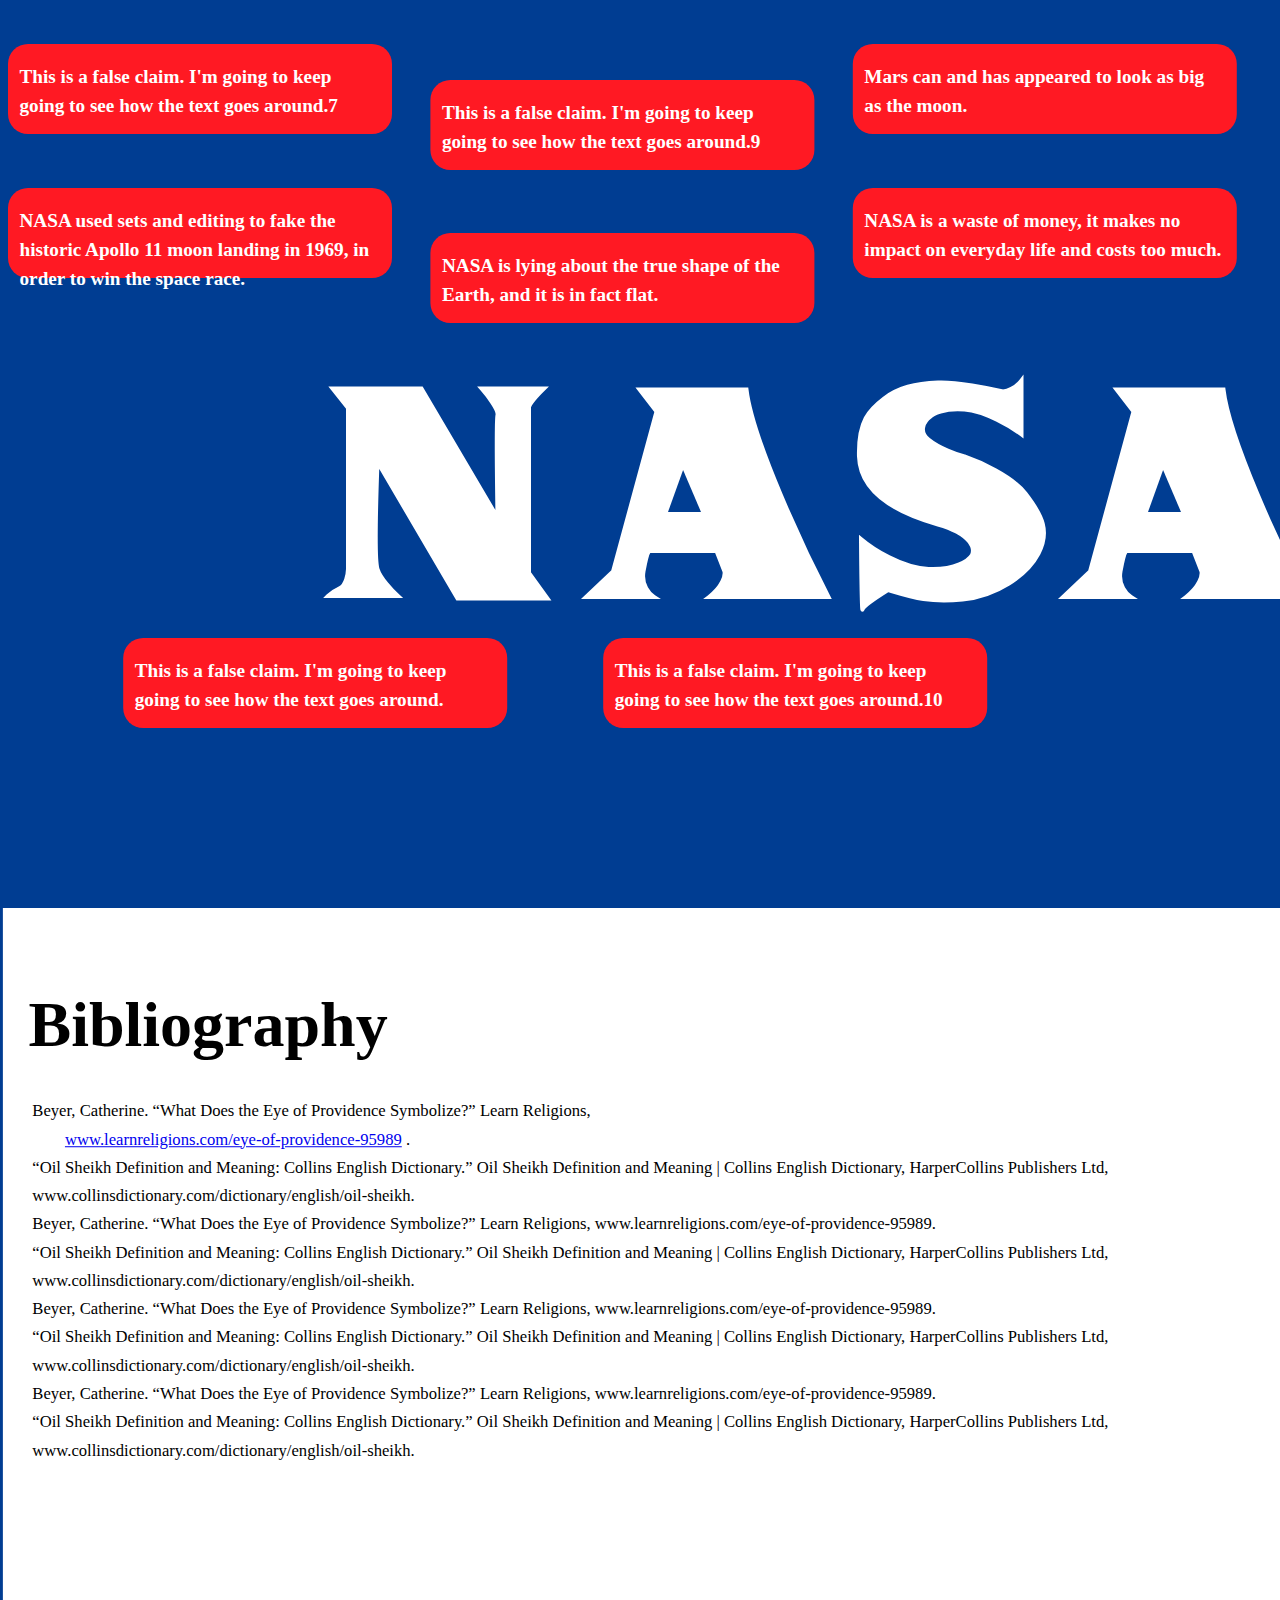
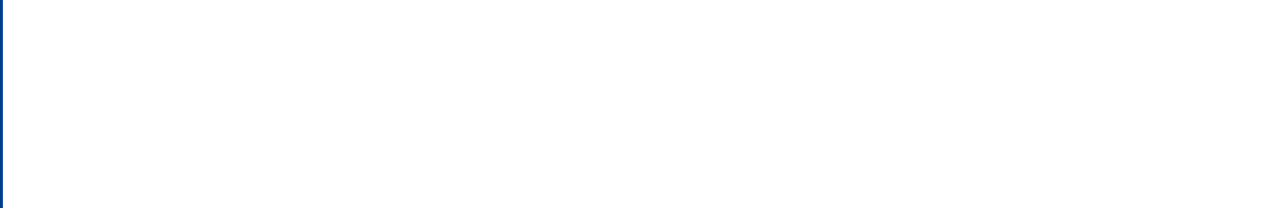
==== index.html @ a1f43cec "Adding all files" ====
<!DOCTYPE html>
<html lang="en">
<head>
    <meta charset="UTF-8">
    <meta name="viewport" content="width=device-width, initial-scale=1.0">
    <link rel="stylesheet" href="style.css">
    <link rel="icon" href="icon.png">
    <link rel="stylesheet" href="https://cdnjs.cloudflare.com/ajax/libs/animate.css/4.0.0/animate.min.css"/>
    <title>Misinformation Project</title>
</head>
<body>
    <!--<div class="parallax"></div>-->
<section class="animate__animated animate__fadeIn">
<div class="svgs">
    <div class="N">
        <svg width="229" height="215" viewBox="0 0 229 215" fill="white" xmlns="http://www.w3.org/2000/svg">
            <path d="M75 210H5C6.5 208.5 11 204.8 17 202C23 199.2 24.8333 188.167 25 183V22L9.5 2.5H98.5L174.5 131.5C174 99.5 173.3 34.2 174.5 29C175.7 23.8 164.333 9.16667 158.5 2.5H221C207.8 15.3 205.5 20.8333 206 22V187L224.5 212.5H134.5L54.5 76C53.3333 107.833 51.7 173.8 54.5 183C57.3 192.2 69.3333 204.833 75 210Z" stroke="white" stroke-width="4"/>
        </svg>
    </div>
    <div class="A1">
        <svg id="A1" width="252" height="212" viewBox="0 0 252 212" fill="white" xmlns="http://www.w3.org/2000/svg">
            <path d="M74 210H6L33 184.5L76.5 24.5L59.5 2.5H166.5C172.5 52.9 223.667 161.833 248.5 210H129C143 199.2 145.167 188.5 144.5 184.5L136.5 164H69C68.1667 165.167 65.9 170.9 63.5 184.5C61.1 198.1 69.5 207.167 74 210Z" stroke="white" stroke-width="4"/>
        </svg>
    </div>
    <div class="S">
        <svg width="191" height="238" viewBox="0 0 191 238" fill="white" xmlns="http://www.w3.org/2000/svg">
            <path d="M165.5 60.5V6.5C159.5 14.5 150.667 17.1667 147 17.5C133 14.1667 100.4 7.7 82 8.5C59 9.5 42.5 13.5 28 24.5C13.5 35.5 2.00001 46.5 3.00001 82.5C4.00001 118.5 39.5 138.5 82 150.5C116 160.1 118.833 174.833 116 181C112.833 186.167 99.7 196.2 72.5 195C45.3001 193.8 16.1667 174.5 5.00001 165C5.16668 189.833 5.70001 238.7 6.50001 235.5C7.30001 232.3 23.8333 221.167 32 216C55.5 223 72.5 229 106.5 225.5C140.5 222 171 201.5 182.5 179.5C194 157.5 186.5 141.5 169.5 119.5C155.9 101.9 123.167 87.5 108.5 82.5C101 80.5 83.3 74.3 72.5 65.5C61.7 56.7 69 46.8333 74 43C76.8334 39.8333 87.7 33.9 108.5 35.5C129.3 37.1 155.167 52.8333 165.5 60.5Z" stroke="white" stroke-width="4"/>
        </svg>
    </div>
    <div class="A2">
        <svg width="252" height="212" viewBox="0 0 252 212" fill="white" xmlns="http://www.w3.org/2000/svg">
            <path d="M74 210H6L33 184.5L76.5 24.5L59.5 2.5H166.5C172.5 52.9 223.667 161.833 248.5 210H129C143 199.2 145.167 188.5 144.5 184.5L136.5 164H69C68.1667 165.167 65.9 170.9 63.5 184.5C61.1 198.1 69.5 207.167 74 210Z" stroke="white" stroke-width="4"/>
        </svg>
    </div>
    <div class="A-1-1">
        <svg width="33" height="42" viewBox="0 0 33 42" fill="none" xmlns="http://www.w3.org/2000/svg">
            <path d="M0 42L15.0795 0L33 42H0Z" fill="#003D92"/>
        </svg>
    </div>
    <div class="A-2-1">
        <svg width="33" height="42" viewBox="0 0 33 42" fill="none" xmlns="http://www.w3.org/2000/svg">
            <path d="M0 42L15.0795 0L33 42H0Z" fill="#003D92"/>
        </svg>
    </div>
</div>
<div class="animated__animated animate__fadeInDown">
    <div class="FC">
        <a href="falseclaim-1.html">
            <div class="F1">
                <p> This is a false claim. I'm going to keep going to see how the text goes around. </p>
            </div>
        </a>
        <a href="falseclaim-2.html">
            <div class="F2">
                <p>NASA used sets and editing to fake the historic Apollo 11 moon landing in 1969, in order to win the space race.</p>
            </div>
        </a>
        <a href="falseclaim-3.html">
            <div class="F3">
                <p>NASA is lying about the true shape of the Earth, and it is in fact flat.</p>
            </div>
        </a>
        <a href="falseclaim-5.html">
            <div class="F5">
                <p>NASA is a waste of money, it makes no impact on everyday life and costs too much.</p>
            </div>
        </a>
        <a href="falseclaim-6.html">
            <div class="F6">
                <p>Mars can and has appeared to look as big as the moon.</p>
            </div>
        </a>
        <a href="falseclaim-7.html">
            <div class="F7">
                <p>This is a false claim. I'm going to keep going to see how the text goes around.7</p>
            </div>
        </a>
        <a href="falseclaim-9.html">
            <div class="F9">
                <p>This is a false claim. I'm going to keep going to see how the text goes around.9</p>
            </div>
        </a>
        <a href="falseclaim-10.html">
            <div class="F10">
                <p>This is a false claim. I'm going to keep going to see how the text goes around.10</p>
            </div>
        </a>
    </div>
</div>
</section>
<div class= "bibliography">
    <h2>Bibliography</h2>
    <p>Beyer, Catherine. “What Does the Eye of Providence Symbolize?” Learn Religions, <br> <a href="https://www.learnreligions.com/eye-of-providence-95989" style="margin-left: 3%;">www.learnreligions.com/eye-of-providence-95989</a> .
        <br>
        “Oil Sheikh Definition and Meaning: Collins English Dictionary.” Oil Sheikh Definition and Meaning | Collins English Dictionary, HarperCollins Publishers Ltd, www.collinsdictionary.com/dictionary/english/oil-sheikh.
        <br>
        Beyer, Catherine. “What Does the Eye of Providence Symbolize?” Learn Religions, www.learnreligions.com/eye-of-providence-95989.
        <br>
        “Oil Sheikh Definition and Meaning: Collins English Dictionary.” Oil Sheikh Definition and Meaning | Collins English Dictionary, HarperCollins Publishers Ltd, www.collinsdictionary.com/dictionary/english/oil-sheikh.
        <br>
        Beyer, Catherine. “What Does the Eye of Providence Symbolize?” Learn Religions, www.learnreligions.com/eye-of-providence-95989.
        <br>
        “Oil Sheikh Definition and Meaning: Collins English Dictionary.” Oil Sheikh Definition and Meaning | Collins English Dictionary, HarperCollins Publishers Ltd, www.collinsdictionary.com/dictionary/english/oil-sheikh.
        <br>
        Beyer, Catherine. “What Does the Eye of Providence Symbolize?” Learn Religions, www.learnreligions.com/eye-of-providence-95989.
        <br>
        “Oil Sheikh Definition and Meaning: Collins English Dictionary.” Oil Sheikh Definition and Meaning | Collins English Dictionary, HarperCollins Publishers Ltd, www.collinsdictionary.com/dictionary/english/oil-sheikh.</p>
</div>

</body>
</html>
---- style.css ----
.html {
    width: 0px;
    height: 0px;
}


body {
    background: #003D92;
    overflow-x: hidden;
    height: 100%;
    width: auto;
}

.animate__animated.animate__fadeIn {
    --animate-duration: 3s;
}

.svgs {
    position: absolute;
    height: fit-content;
    width: fit-content;
    left: 10%;
    top: 0%;
}

.N {
    position: absolute;
    left: 195px;
    top: 385.5px;
}

.A1 {
    position: absolute;
    left: 452px;
    top: 386.5px;
}

.A2 {
    position: absolute;
    left: 929px;
    top: 386.5px;
}

.S {
    position: absolute;
    left: 727.94px;
    top: 373.5px;
}

.A-1-1 {
    position: absolute;
    width: 75.5px;
    height: 101.5px;
    left: 540px;
    top: 470px;
}

.A-2-1 {
    position: absolute;
    left: 1020px;
    top: 470px;
}

/*False claims*/
.FC div {
    position: absolute;
    width: 30%;
    height: 10%;
    background: #FF1923;
    border-radius: 20px;
    box-shadow: none;
    stroke-width: 0%;
}

.FC p {
    font-weight: 700;
    font-size: larger;
    line-height: 150%;
    font-family: Yu Gothic;
    color: white;
    padding-left: 3%;
    padding-right: 3%;
}

.FC div:hover {
    background: #34EB3B;
    transition: 0.6s;
}

.F1 {
    transform: translate(30%, 700%);
    text-decoration: none;
}

.F2 {
    transform: translateY(200%);
}

.F3 {
    transform: translate(110%,250%);
}

.F4 {
    transform: translate(30%, 860%);
}

.F5 {
    transform: translate(220%, 200%);
}

.F6 {
    transform: translate(220%, 40%);
}

.F7 {
    transform: translate(0%, 40%);
}

.F8 {
    transform: translate(155%, 860%);
}

.F9 {
    transform: translate(110%, 80%);
}

.F10 {
    transform: translate(155%, 700%);
}

/*Bibliography - Bottom First Page*/
.bibliography {
    background: white;
    height: 100%;
    width: 100%;
    transform: translate(-0.4%,100%);

    position: absolute;
    font-family: Yu Gothic;
    font-style: normal;
    color: #000000;
}


.bibliography h2 {
    width: 809px;
    height: 120px;
    padding-left: 2%;

    font-weight: bold;
    font-size: 5vw;
    line-height: 128px;
}

.bibliography p {
    width: 85%;
    height: auto;
    padding-left: 2.3%;
    transform: translateY(-10%);


    font-weight: normal;
    font-size: 1.3vw;
    line-height: 170%;
}


/*Subpages*/
.main {
    background: #FF1923;
    height: 1500px;
    width: 96%;
    border-radius: 30px;
    left: 20%;
    transform: translate(0%, 5%);
}

.main {
    color: white;
    font-family: Yu Gothic;
    font-style: normal;
}

.main h2 {
    font-weight: bold;
    font-size: 80px;
    line-height: 128px;
    transform: translate(1%,-60%);
}

.main p {
    line-height: 64.08px;
    font-weight: medium;
    font-size: 40px;
    transform: translate(2%,-14%);
    width: 70%;
    padding-top: 2%;
}

.main1 {
    background: #FF1923;
    height: 1200px;
    width: 96%;
    border-radius: 30px;
    left: 20%;
    transform: translate(0%, 5%);
    color: white;
    font-family: Yu Gothic;
    font-style: normal;
}

.main1 h2 {
    font-weight: bold;
    font-size: 80px;
    line-height: 128px;
    transform: translate(1%,-60%);
}

.main1 p {
    line-height: 64.08px;
    font-weight: medium;
    font-size: 40px;
    transform: translate(2%,-18%);
    width: 70%;
    padding-top: 2%;
}

.img {
    height: 280px;
    width: auto;
    transform: translate(260%, -580%);
    border-radius: 15px;
}

.img1 {
    height: 280px;
    width: auto;
    transform: translate(157%, -430%);
    border-radius: 15px;
}
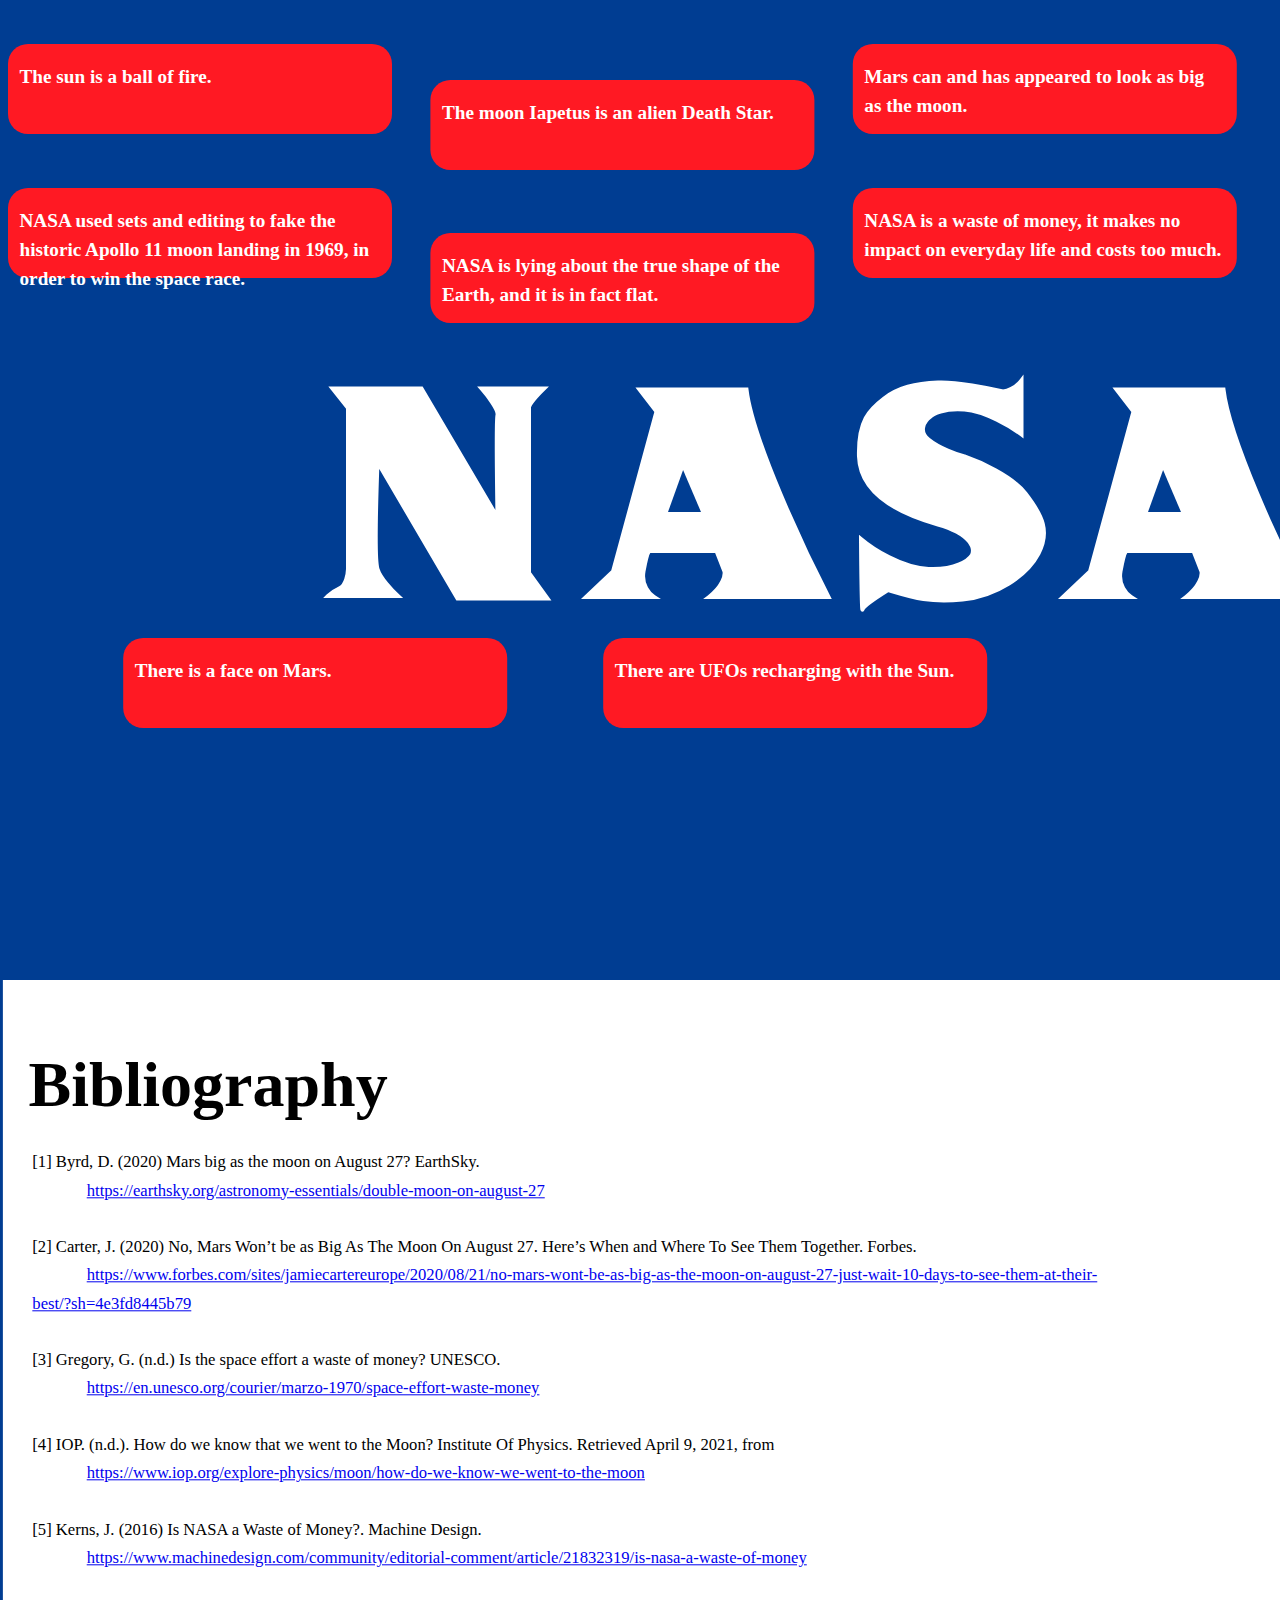
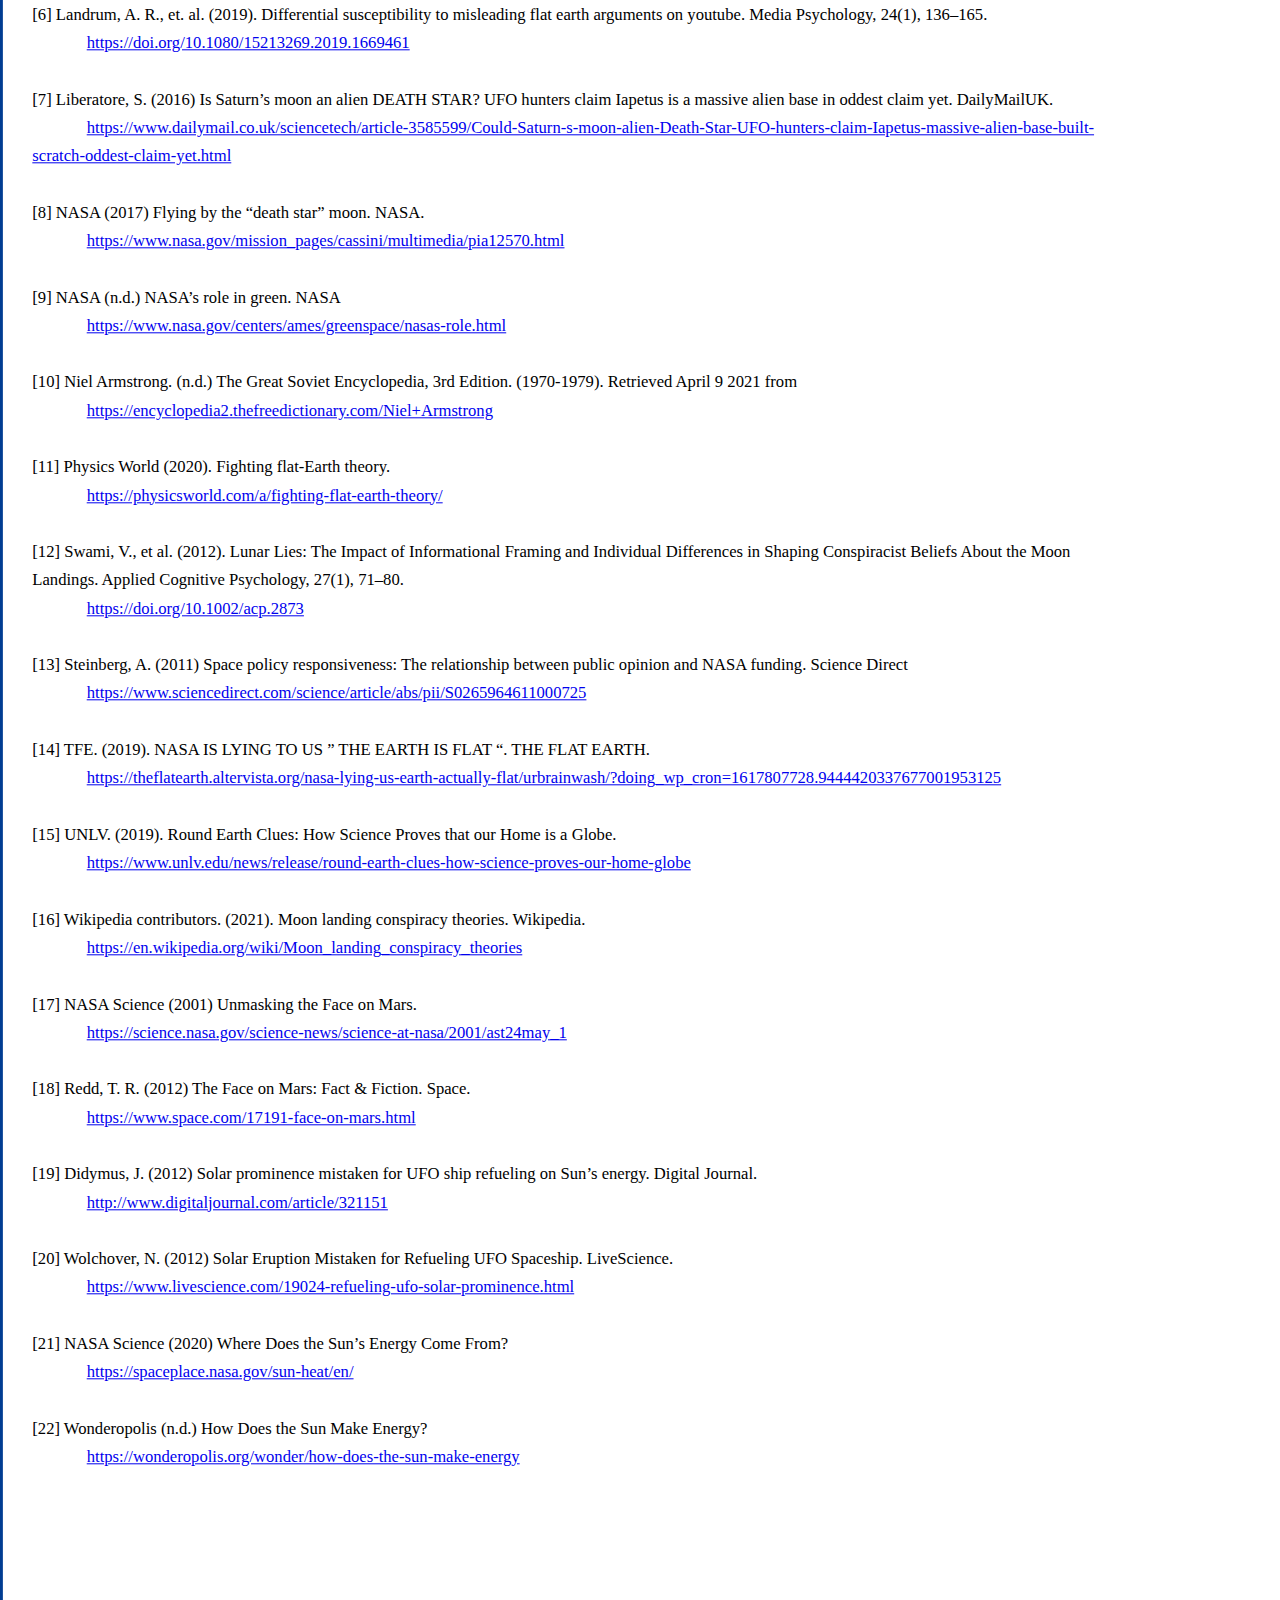
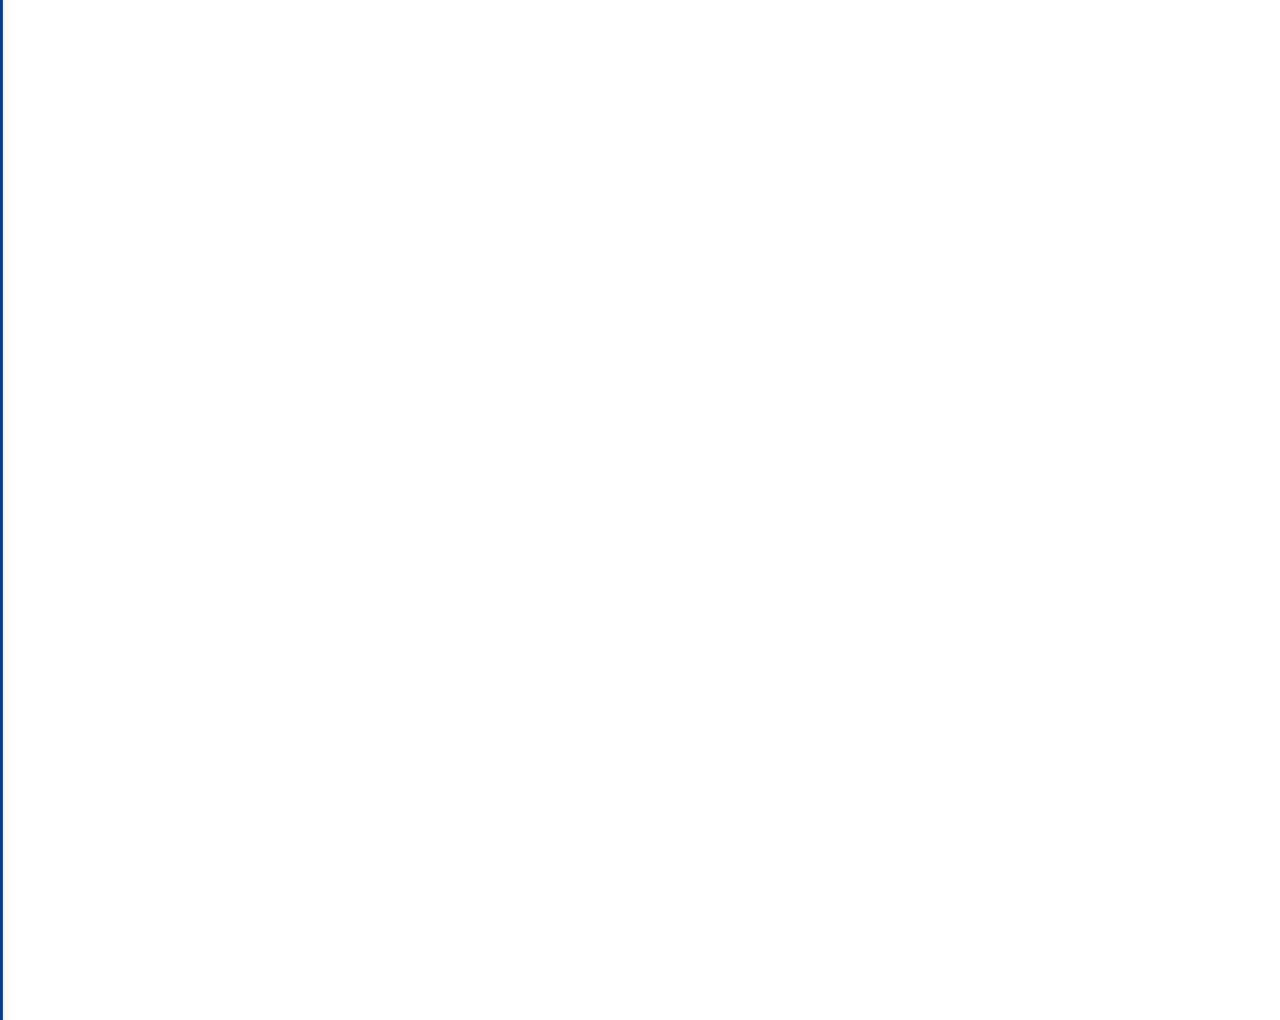
==== commit 08ec21e4: "Final Update" ====
--- a/index.html
+++ b/index.html
@@ -47,7 +47,7 @@
     <div class="FC">
         <a href="falseclaim-1.html">
             <div class="F1">
-                <p> This is a false claim. I'm going to keep going to see how the text goes around. </p>
+                <p>There is a face on Mars. </p>
             </div>
         </a>
         <a href="falseclaim-2.html">
@@ -72,17 +72,17 @@
         </a>
         <a href="falseclaim-7.html">
             <div class="F7">
-                <p>This is a false claim. I'm going to keep going to see how the text goes around.7</p>
+                <p>The sun is a ball of fire.</p>
             </div>
         </a>
         <a href="falseclaim-9.html">
             <div class="F9">
-                <p>This is a false claim. I'm going to keep going to see how the text goes around.9</p>
+                <p>The moon Iapetus is an alien Death Star.</p>
             </div>
         </a>
         <a href="falseclaim-10.html">
             <div class="F10">
-                <p>This is a false claim. I'm going to keep going to see how the text goes around.10</p>
+                <p>There are UFOs recharging with the Sun.</p>
             </div>
         </a>
     </div>
@@ -90,22 +90,54 @@
 </section>
 <div class= "bibliography">
     <h2>Bibliography</h2>
-    <p>Beyer, Catherine. “What Does the Eye of Providence Symbolize?” Learn Religions, <br> <a href="https://www.learnreligions.com/eye-of-providence-95989" style="margin-left: 3%;">www.learnreligions.com/eye-of-providence-95989</a> .
-        <br>
-        “Oil Sheikh Definition and Meaning: Collins English Dictionary.” Oil Sheikh Definition and Meaning | Collins English Dictionary, HarperCollins Publishers Ltd, www.collinsdictionary.com/dictionary/english/oil-sheikh.
-        <br>
-        Beyer, Catherine. “What Does the Eye of Providence Symbolize?” Learn Religions, www.learnreligions.com/eye-of-providence-95989.
-        <br>
-        “Oil Sheikh Definition and Meaning: Collins English Dictionary.” Oil Sheikh Definition and Meaning | Collins English Dictionary, HarperCollins Publishers Ltd, www.collinsdictionary.com/dictionary/english/oil-sheikh.
-        <br>
-        Beyer, Catherine. “What Does the Eye of Providence Symbolize?” Learn Religions, www.learnreligions.com/eye-of-providence-95989.
-        <br>
-        “Oil Sheikh Definition and Meaning: Collins English Dictionary.” Oil Sheikh Definition and Meaning | Collins English Dictionary, HarperCollins Publishers Ltd, www.collinsdictionary.com/dictionary/english/oil-sheikh.
-        <br>
-        Beyer, Catherine. “What Does the Eye of Providence Symbolize?” Learn Religions, www.learnreligions.com/eye-of-providence-95989.
-        <br>
-        “Oil Sheikh Definition and Meaning: Collins English Dictionary.” Oil Sheikh Definition and Meaning | Collins English Dictionary, HarperCollins Publishers Ltd, www.collinsdictionary.com/dictionary/english/oil-sheikh.</p>
-</div>
+    <p>[1] Byrd, D. (2020) Mars big as the moon on August 27? EarthSky. 
+        <br><a href="https://earthsky.org/astronomy-essentials/double-moon-on-august-27" style="margin-left: 5%;">https://earthsky.org/astronomy-essentials/double-moon-on-august-27</a>
+        <br><br> [2] Carter, J. (2020) No, Mars Won’t be as Big As The Moon On August 27. Here’s When and Where To See 
+        Them Together. Forbes. 
+        <br><a href="https://www.forbes.com/sites/jamiecartereurope/2020/08/21/no-mars-wont-be-as-big-as-the-moon-on-august-27-just-wait-10-days-to-see-them-at-their-best/?sh=4e3fd8445b79" style="margin-left: 5%;">https://www.forbes.com/sites/jamiecartereurope/2020/08/21/no-mars-wont-be-as-big-as-the-moon-on-august-27-just-wait-10-days-to-see-them-at-their-best/?sh=4e3fd8445b79</a>
+        <br><br>[3] Gregory, G. (n.d.) Is the space effort a waste of money? UNESCO.
+        <br><a href="https://en.unesco.org/courier/marzo-1970/space-effort-waste-money" style="margin-left: 5%;">https://en.unesco.org/courier/marzo-1970/space-effort-waste-money</a> 
+        <br><br>[4] IOP. (n.d.). How do we know that we went to the Moon? Institute Of Physics. Retrieved April 9, 2021, from
+        <br><a href="https://www.iop.org/explore-physics/moon/how-do-we-know-we-went-to-the-moon" style="margin-left: 5%;">https://www.iop.org/explore-physics/moon/how-do-we-know-we-went-to-the-moon</a>
+        <br><br>[5] Kerns, J. (2016) Is NASA a Waste of Money?. Machine Design.
+        <br><a href="https://www.machinedesign.com/community/editorial-comment/article/21832319/is-nasa-a-waste-of-money" style="margin-left: 5%;">https://www.machinedesign.com/community/editorial-comment/article/21832319/is-nasa-a-waste-of-money</a>
+        <br><br>[6] Landrum, A. R., et. al. (2019). Differential susceptibility to misleading flat earth arguments on youtube. Media  Psychology,  24(1), 136–165. 
+        <br><a href="https://doi.org/10.1080/15213269.2019.1669461" style="margin-left: 5%;">https://doi.org/10.1080/15213269.2019.1669461</a>
+        <br><br>[7] Liberatore, S. (2016) Is Saturn’s moon an alien DEATH STAR? UFO hunters claim Iapetus is a massive alien base in oddest claim yet. DailyMailUK. 
+        <br><a href="https://www.dailymail.co.uk/sciencetech/article-3585599/Could-Saturn-s-moon-alien-Death-Star-UFO-hunters-claim-Iapetus-massive-alien-base-built-scratch-oddest-claim-yet.html" style="margin-left: 5%;">https://www.dailymail.co.uk/sciencetech/article-3585599/Could-Saturn-s-moon-alien-Death-Star-UFO-hunters-claim-Iapetus-massive-alien-base-built-scratch-oddest-claim-yet.html</a>
+        <br><br>[8] NASA (2017) Flying by the “death star” moon. NASA.
+        <br><a href="https://www.nasa.gov/mission_pages/cassini/multimedia/pia12570.html" style="margin-left: 5%;">https://www.nasa.gov/mission_pages/cassini/multimedia/pia12570.html</a>
+        <br><br>[9] NASA (n.d.) NASA’s role in green. NASA
+        <br><a href="https://www.nasa.gov/centers/ames/greenspace/nasas-role.html" style="margin-left: 5%;">https://www.nasa.gov/centers/ames/greenspace/nasas-role.html</a> 
+        <br><br>[10] Niel Armstrong. (n.d.) The Great Soviet Encyclopedia, 3rd Edition. (1970-1979). Retrieved April 9 2021 from 
+        <br><a href="https://encyclopedia2.thefreedictionary.com/Niel+Armstrong" style="margin-left: 5%;">https://encyclopedia2.thefreedictionary.com/Niel+Armstrong</a>
+        <br><br>[11] Physics World (2020). Fighting flat-Earth theory. 
+        <br><a href="https://physicsworld.com/a/fighting-flat-earth-theory/" style="margin-left: 5%;">https://physicsworld.com/a/fighting-flat-earth-theory/</a> 
+        <br><br>[12] Swami, V., et al. (2012). Lunar Lies: The Impact of Informational Framing and Individual Differences in Shaping Conspiracist Beliefs About the Moon Landings. Applied Cognitive Psychology, 27(1), 71–80. 
+        <br><a href="https://doi.org/10.1002/acp.2873" style="margin-left: 5%;">https://doi.org/10.1002/acp.2873</a>
+        <br><br>[13] Steinberg, A. (2011) Space policy responsiveness: The relationship between public opinion and NASA funding. Science Direct 
+        <br><a href="https://www.sciencedirect.com/science/article/abs/pii/S0265964611000725" style="margin-left: 5%;">https://www.sciencedirect.com/science/article/abs/pii/S0265964611000725</a>
+        <br><br>[14] TFE. (2019). NASA IS LYING TO US ” THE EARTH IS FLAT “. THE FLAT EARTH. 
+        <br><a href="https://theflatearth.altervista.org/nasa-lying-us-earth-actually-flat/urbrainwash/?doing_wp_cron=1617807728.9444420337677001953125" style="margin-left: 5%;">https://theflatearth.altervista.org/nasa-lying-us-earth-actually-flat/urbrainwash/?doing_wp_cron=1617807728.9444420337677001953125</a>
+        <br><br>[15] UNLV. (2019). Round Earth Clues: How Science Proves that our Home is a Globe. 
+        <br><a href="https://www.unlv.edu/news/release/round-earth-clues-how-science-proves-our-home-globe" style="margin-left: 5%;">https://www.unlv.edu/news/release/round-earth-clues-how-science-proves-our-home-globe</a>
+        <br><br>[16] Wikipedia contributors. (2021). Moon landing conspiracy theories. Wikipedia. 
+        <br><a href="https://en.wikipedia.org/wiki/Moon_landing_conspiracy_theories" style="margin-left: 5%;">https://en.wikipedia.org/wiki/Moon_landing_conspiracy_theories</a>
+        <br><br>[17] NASA Science (2001) Unmasking the Face on Mars. 
+        <br><a href="https://science.nasa.gov/science-news/science-at-nasa/2001/ast24may_1" style="margin-left: 5%;">https://science.nasa.gov/science-news/science-at-nasa/2001/ast24may_1</a>
+        <br><br>[18] Redd, T. R. (2012) The Face on Mars: Fact & Fiction. Space. 
+        <br><a href="https://www.space.com/17191-face-on-mars.html" style="margin-left: 5%;">https://www.space.com/17191-face-on-mars.html</a>
+        <br><br>[19] Didymus, J. (2012) Solar prominence mistaken for UFO ship refueling on Sun’s energy. Digital Journal. 
+        <br><a href="http://www.digitaljournal.com/article/321151" style="margin-left: 5%;">http://www.digitaljournal.com/article/321151</a>
+        <br><br>[20] Wolchover, N. (2012) Solar Eruption Mistaken for Refueling UFO Spaceship. LiveScience. 
+        <br><a href="https://www.livescience.com/19024-refueling-ufo-solar-prominence.html" style="margin-left: 5%;">https://www.livescience.com/19024-refueling-ufo-solar-prominence.html</a>
+        <br><br>[21] NASA Science (2020) Where Does the Sun’s Energy Come From? 
+        <br><a href="https://spaceplace.nasa.gov/sun-heat/en/" style="margin-left: 5%;">https://spaceplace.nasa.gov/sun-heat/en/</a>
+        <br><br>[22] Wonderopolis (n.d.) How Does the Sun Make Energy? 
+        <br><a href="https://wonderopolis.org/wonder/how-does-the-sun-make-energy" style="margin-left: 5%;">https://wonderopolis.org/wonder/how-does-the-sun-make-energy</a>
+</p>
+
+    </div>
 
 </body>
 </html>--- a/style.css
+++ b/style.css
@@ -131,9 +131,9 @@
 /*Bibliography - Bottom First Page*/
 .bibliography {
     background: white;
-    height: 100%;
+    height: 360%;
     width: 100%;
-    transform: translate(-0.4%,100%);
+    transform: translate(-0.4%,30%);
 
     position: absolute;
     font-family: Yu Gothic;
@@ -150,13 +150,14 @@
     font-weight: bold;
     font-size: 5vw;
     line-height: 128px;
+    transform: translateY(-10%);
 }
 
 .bibliography p {
     width: 85%;
     height: auto;
     padding-left: 2.3%;
-    transform: translateY(-10%);
+    transform: translateY(-3%);
 
 
     font-weight: normal;
@@ -199,32 +200,171 @@
 
 .main1 {
     background: #FF1923;
+    height: 1100px;
+    width: 96%;
+    border-radius: 30px;
+    left: 20%;
+    transform: translate(0%, 5%);
+    color: white;
+    font-family: Yu Gothic;
+    font-style: normal;
+}
+
+.main1 h2 {
+    font-weight: bold;
+    font-size: 80px;
+    line-height: 128px;
+    transform: translate(1%,-60%);
+}
+
+.main1 p {
+    line-height: 64.08px;
+    font-weight: medium;
+    font-size: 40px;
+    transform: translate(2%,-18%);
+    width: 70%;
+    padding-top: 2%;
+}
+
+.main2 {
+    background: #FF1923;
+    height: 1750px;
+    width: 96%;
+    border-radius: 30px;
+    left: 20%;
+    transform: translate(0%, 5%);
+    color: white;
+    font-family: Yu Gothic;
+    font-style: normal;
+}
+
+.main2 h2 {
+    font-weight: bold;
+    font-size: 80px;
+    line-height: 128px;
+    transform: translate(1%,-60%);
+}
+
+.main2 p {
+    line-height: 64.08px;
+    font-weight: medium;
+    font-size: 40px;
+    transform: translate(2%,-10%);
+    width: 70%;
+    padding-top: 2%;
+}
+
+.main4 {
+    background: #FF1923;
+    height: 3000px;
+    width: 96%;
+    border-radius: 30px;
+    left: 20%;
+    transform: translate(0%, 3%);
+    color: white;
+    font-family: Yu Gothic;
+    font-style: normal;
+}
+
+.main4 h2 {
+    font-weight: bold;
+    font-size: 80px;
+    line-height: 128px;
+    transform: translate(1%,-60%);
+}
+
+.main4 p {
+    line-height: 64.08px;
+    font-weight: medium;
+    font-size: 40px;
+    transform: translate(2%,-7%);
+    width: 70%;
+    padding-top: 2%;
+}
+
+.main3 {
+    background: #FF1923;
     height: 1200px;
     width: 96%;
     border-radius: 30px;
     left: 20%;
-    transform: translate(0%, 5%);
-    color: white;
-    font-family: Yu Gothic;
-    font-style: normal;
-}
-
-.main1 h2 {
-    font-weight: bold;
-    font-size: 80px;
-    line-height: 128px;
-    transform: translate(1%,-60%);
-}
-
-.main1 p {
-    line-height: 64.08px;
-    font-weight: medium;
-    font-size: 40px;
-    transform: translate(2%,-18%);
-    width: 70%;
-    padding-top: 2%;
-}
-
+    transform: translate(0%, 3%);
+    color: white;
+    font-family: Yu Gothic;
+    font-style: normal;
+}
+
+.main3 h2 {
+    font-weight: bold;
+    font-size: 80px;
+    line-height: 128px;
+    transform: translate(1%,-60%);
+}
+
+.main3 p {
+    line-height: 64.08px;
+    font-weight: medium;
+    font-size: 40px;
+    transform: translate(2%,-17%);
+    width: 70%;
+    padding-top: 2%;
+}
+
+.main7 {
+    background: #FF1923;
+    height: 1100px;
+    width: 96%;
+    border-radius: 30px;
+    left: 20%;
+    transform: translate(0%, 3%);
+    color: white;
+    font-family: Yu Gothic;
+    font-style: normal;
+}
+
+.main7 h2 {
+    font-weight: bold;
+    font-size: 80px;
+    line-height: 128px;
+    transform: translate(1%,-60%);
+}
+
+.main7 p {
+    line-height: 64.08px;
+    font-weight: medium;
+    font-size: 40px;
+    transform: translate(2%,-19%);
+    width: 70%;
+    padding-top: 2%;
+}
+
+.main11 {
+    background: #FF1923;
+    height: 1200px;
+    width: 96%;
+    border-radius: 30px;
+    left: 20%;
+    transform: translate(0%, 3%);
+    color: white;
+    font-family: Yu Gothic;
+    font-style: normal;
+}
+
+.main11 h2 {
+    font-weight: bold;
+    font-size: 80px;
+    line-height: 128px;
+    transform: translate(1%,-60%);
+}
+
+.main11 p {
+    line-height: 64.08px;
+    font-weight: medium;
+    font-size: 40px;
+    transform: translate(2%,-17%);
+    width: 70%;
+    padding-top: 2%;
+}
 .img {
     height: 280px;
     width: auto;
